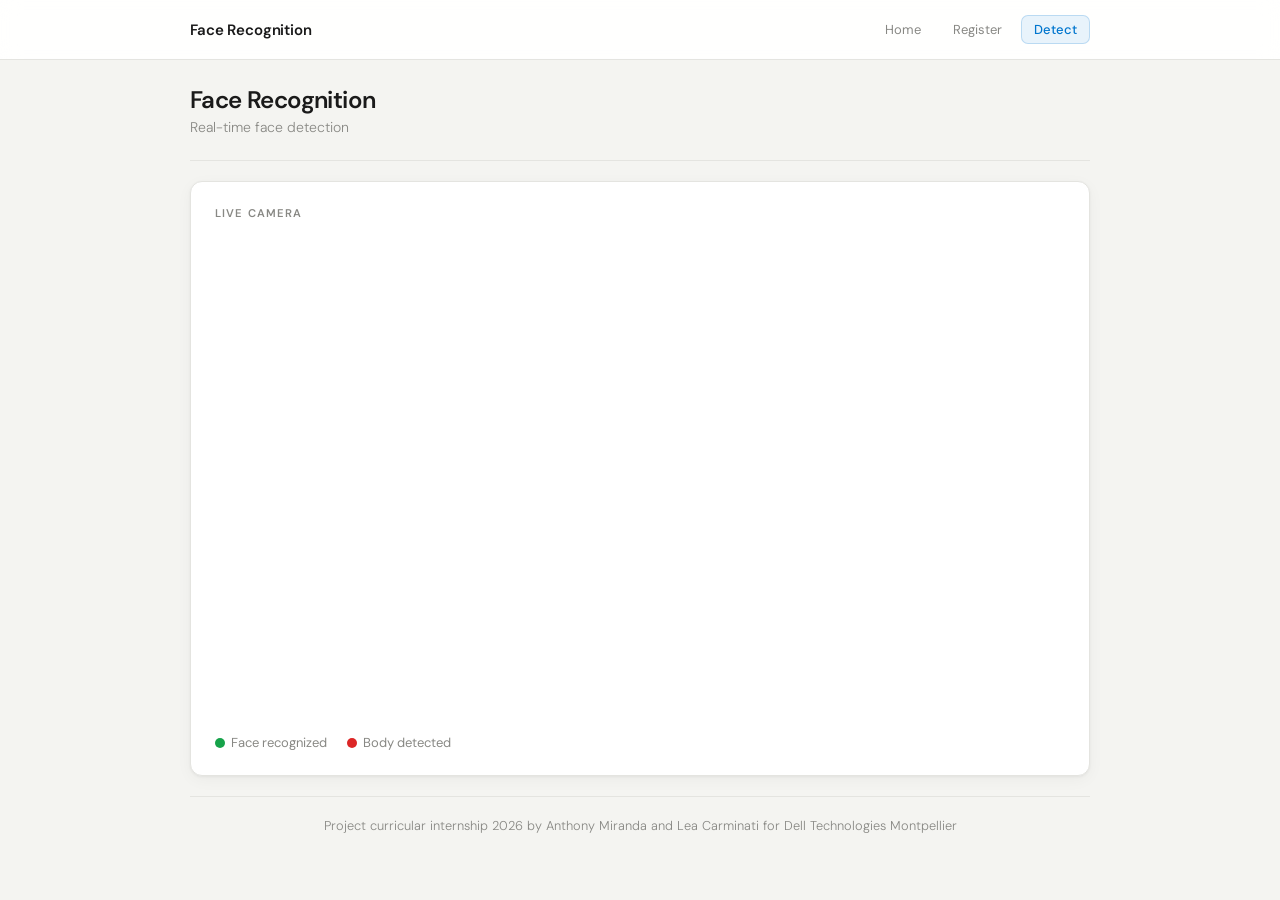
==== siteWeb/detection.html @ 1cf9e91e "v2 site web + start evaluation" ====
<!DOCTYPE html>
<html lang="en">
<head>
    <meta charset="UTF-8">
    <meta name="viewport" content="width=device-width, initial-scale=1.0">
    <title>Face Recognition — Detect</title>
    <link rel="stylesheet" href="style.css">
    <style>
        .detection-wrapper {
            position: relative;
            width: 640px;
            height: 480px;
            margin: 0 auto;
        }
        .detection-wrapper video,
        .detection-wrapper canvas {
            position: absolute;
            top: 0; left: 0;
            pointer-events: none;
        }
    </style>
</head>
<body>

<nav class="navbar">
    <div class="navbar-inner">
        <span class="nav-brand">Face Recognition</span>
        <div class="nav-links">
            <a href="home.html" class="nav-link">Home</a>
            <a href="index.html" class="nav-link">Register</a>
            <a href="detection.html" class="nav-link active">Detect</a>
        </div>
    </div>
</nav>

<div class="container">

    <header class="page-header">
        <h1>Face Recognition</h1>
        <p class="subtitle">Real-time face detection</p>
    </header>

    <div class="section-card">
        <h2>Live camera</h2>

        <div class="detection-wrapper">
            <video id="webcam" autoplay playsinline width="640" height="480"></video>
            <canvas id="overlay" width="640" height="480"></canvas>
        </div>

        <canvas id="capture" width="640" height="480" style="display:none;"></canvas>

        <div class="legend">
            <span class="legend-item"><span class="legend-dot green"></span>Face recognized</span>
            <span class="legend-item"><span class="legend-dot red"></span>Body detected</span>
        </div>
    </div>

    <div class="footer">
        <p>Project curricular internship 2026 by Anthony Miranda and Lea Carminati for Dell Technologies Montpellier</p>
    </div>

</div>
<script src="detection.js"></script>
</body>
</html>
---- siteWeb/style.css ----
/* ============================================================
   style.css — Face Recognition App
   Theme: Clean / Minimal / Professional
   ============================================================ */

@import url('https://fonts.googleapis.com/css2?family=DM+Sans:ital,opsz,wght@0,9..40,300;0,9..40,400;0,9..40,500;0,9..40,600;1,9..40,300&display=swap');

/* ── Variables ── */
:root {
  --bg:           #f4f4f1;
  --surface:      #ffffff;
  --border:       #e4e4e0;
  --border-focus: #1a1a1a;
  --text:         #1a1a1a;
  --text-muted:   #888884;
  --accent:       #1a1a1a;
  --accent-hover: #333333;
  --accent-light: #f0f0ec;
  --dell-blue:    #0076CE;
  --dell-blue-bg: #e8f3fb;
  --success:      #16a34a;
  --radius:       12px;
  --radius-sm:    7px;
  --shadow:       0 1px 3px rgba(0,0,0,.05), 0 4px 16px rgba(0,0,0,.04);
  --font:         'DM Sans', sans-serif;
  --ease:         140ms ease;
  --navbar-h:     60px;
}

/* ── Reset ── */
*, *::before, *::after { box-sizing: border-box; margin: 0; padding: 0; }
html { -webkit-font-smoothing: antialiased; }

/* ── Body ── */
body {
  font-family: var(--font);
  background: var(--bg);
  color: var(--text);
  min-height: 100vh;
  padding-top: calc(var(--navbar-h) + 1.5rem);
  padding-bottom: 3rem;
  padding-left: 1.25rem;
  padding-right: 1.25rem;
}

/* ── Container ── */
.container {
  max-width: 900px;
  margin: 0 auto;
  display: flex;
  flex-direction: column;
  gap: 1.25rem;
}

/* ── Navbar — sticky ── */
.navbar {
  position: fixed;
  top: 0;
  left: 0;
  right: 0;
  z-index: 100;
  height: var(--navbar-h);
  background: rgba(255, 255, 255, 0.92);
  backdrop-filter: blur(10px);
  -webkit-backdrop-filter: blur(10px);
  border-bottom: 1px solid var(--border);
  display: flex;
  align-items: center;
  padding: 0 2rem;
}

.navbar-inner {
  max-width: 900px;
  width: 100%;
  margin: 0 auto;
  display: flex;
  align-items: center;
  justify-content: space-between;
}

.nav-brand {
  font-size: 0.9375rem;
  font-weight: 600;
  letter-spacing: -0.01em;
}

.nav-links {
  display: flex;
  gap: 6px;
}

.nav-link {
  font-size: 0.8125rem;
  font-weight: 400;
  padding: 5px 12px;
  border-radius: var(--radius-sm);
  border: 1px solid transparent;
  color: var(--text-muted);
  text-decoration: none;
  transition: background var(--ease), color var(--ease), border-color var(--ease);
}

.nav-link:hover {
  background: var(--accent-light);
  color: var(--text);
}

.nav-link.active {
  background: var(--dell-blue-bg);
  color: var(--dell-blue);
  border-color: rgba(0, 118, 206, 0.2);
  font-weight: 500;
}

/* ── Header ── */
.page-header {
  padding-bottom: 1.5rem;
  border-bottom: 1px solid var(--border);
}

.page-header h1 {
  font-size: 1.5rem;
  font-weight: 600;
  letter-spacing: -0.025em;
}

.page-header .subtitle {
  font-size: 0.875rem;
  color: var(--text-muted);
  font-weight: 300;
  margin-top: 0.2rem;
}

/* ── Section cards ── */
.section-card {
  background: var(--surface);
  border: 1px solid var(--border);
  border-radius: var(--radius);
  padding: 1.5rem;
  box-shadow: var(--shadow);
}

.section-card h2 {
  font-size: 0.7rem;
  font-weight: 600;
  letter-spacing: 0.1em;
  text-transform: uppercase;
  color: var(--text-muted);
  margin-bottom: 1.25rem;
}

/* ── How to use — always visible ── */
.steps-list {
  list-style: none;
  display: flex;
  flex-direction: column;
  gap: 0.75rem;
  counter-reset: steps;
}

.steps-list li {
  display: flex;
  gap: 12px;
  font-size: 0.875rem;
  color: var(--text-muted);
  line-height: 1.6;
  counter-increment: steps;
}

.steps-list li::before {
  content: counter(steps);
  min-width: 22px;
  height: 22px;
  border-radius: 50%;
  background: var(--dell-blue-bg);
  border: 1px solid rgba(0, 118, 206, 0.2);
  display: flex;
  align-items: center;
  justify-content: center;
  font-size: 0.75rem;
  font-weight: 500;
  color: var(--dell-blue);
  flex-shrink: 0;
  margin-top: 1px;
}

.steps-list li strong {
  color: var(--text);
  font-weight: 500;
}

/* ── Method toggle ── */
.method-toggle {
  display: grid;
  grid-template-columns: 1fr 1fr;
  gap: 8px;
  margin-bottom: 1.5rem;
}

.method-btn {
  display: flex;
  flex-direction: column;
  align-items: center;
  gap: 6px;
  padding: 1rem;
  border-radius: var(--radius-sm);
  border: 1px solid var(--border);
  background: var(--accent-light);
  font-family: var(--font);
  font-size: 0.875rem;
  color: var(--text-muted);
  cursor: pointer;
  transition: background var(--ease), border-color var(--ease), color var(--ease);
}

.method-btn svg { opacity: 0.5; transition: opacity var(--ease); }

.method-btn:hover {
  background: var(--surface);
  color: var(--text);
  border-color: #ccc;
}

.method-btn:hover svg { opacity: 0.8; }

.method-btn.active {
  background: var(--dell-blue-bg);
  color: var(--dell-blue);
  border: 2px solid rgba(0, 118, 206, 0.4);
  font-weight: 500;
}

.method-btn.active svg { opacity: 1; }

/* ── Webcam ── */
.cam-instruction {
  font-size: 1rem;
  font-weight: 500;
  text-align: center;
  margin-bottom: 2px;
}

.cam-step {
  font-size: 0.8125rem;
  color: var(--text-muted);
  text-align: center;
  margin-bottom: 0.75rem;
}

.webcam-wrapper {
  position: relative;
  width: 640px;
  height: 480px;
  background: #000;
  border: 1px solid var(--border);
  border-radius: var(--radius-sm);
  overflow: hidden;
  margin: 0 auto 0.75rem;
}

.webcam-wrapper video {
  width: 640px;
  height: 480px;
  display: block;
}

/* ── Camera overlay ── */
.cam-overlay {
  position: absolute;
  top: 0; left: 0;
  width: 100%; height: 100%;
  display: flex;
  flex-direction: column;
  justify-content: space-between;
  pointer-events: none;
}

.cam-overlay-top {
  padding: 14px 0 10px;
  text-align: center;
  background: linear-gradient(to bottom, rgba(0,0,0,0.45) 0%, transparent 100%);
}

.cam-instruction-overlay {
  font-size: 1rem;
  font-weight: 500;
  color: #fff;
  text-shadow: 0 1px 3px rgba(0,0,0,0.5);
}

.cam-step-overlay {
  font-size: 0.8125rem;
  color: rgba(255,255,255,0.75);
  margin-top: 2px;
}

.cam-overlay-bottom {
  padding-bottom: 20px;
  display: flex;
  justify-content: center;
  pointer-events: all;
  background: linear-gradient(to top, rgba(0,0,0,0.35) 0%, transparent 100%);
}

.btn-capture {
  width: 56px;
  height: 56px;
  border-radius: 50%;
  background: rgba(255,255,255,0.9);
  border: 3px solid rgba(255,255,255,1);
  box-shadow: 0 0 0 3px rgba(255,255,255,0.4);
  cursor: pointer;
  transition: transform 120ms ease, background 120ms ease;
}

.btn-capture:hover {
  background: #fff;
  transform: scale(1.07);
}

.btn-capture:active {
  transform: scale(0.93);
}

#photo-grid {
  display: flex;
  gap: 8px;
  flex-wrap: wrap;
  margin-bottom: 0.75rem;
  justify-content: center;
}

.photo-slot {
  position: relative;
  width: 80px;
  height: 80px;
  border-radius: var(--radius-sm);
  border: 1px dashed var(--border);
  background: var(--accent-light);
  overflow: hidden;
}

.photo-slot img {
  width: 100%;
  height: 100%;
  object-fit: cover;
  border-radius: var(--radius-sm);
}

.btn-delete {
  position: absolute;
  top: 3px;
  right: 3px;
  background: rgba(220, 38, 38, 0.85);
  color: white;
  border: none;
  border-radius: 50%;
  width: 20px;
  height: 20px;
  cursor: pointer;
  font-size: 9px;
  line-height: 20px;
  text-align: center;
  padding: 0;
}

/* ── Upload zone ── */
.upload-zone {
  border: 1px dashed var(--border);
  border-radius: var(--radius-sm);
  padding: 2rem 1.5rem;
  text-align: center;
  display: flex;
  flex-direction: column;
  align-items: center;
  gap: 6px;
  color: var(--text-muted);
}

.upload-title {
  font-size: 0.9375rem;
  font-weight: 500;
  color: var(--text);
}

.upload-hint {
  font-size: 0.8125rem;
  color: var(--text-muted);
}

/* ── Name grid ── */
.name-grid {
  display: grid;
  grid-template-columns: 1fr 1fr;
  gap: 1rem;
}

/* ── Form ── */
.form-group {
  display: flex;
  flex-direction: column;
  gap: 0.375rem;
  margin-bottom: 1rem;
}

.form-group:last-of-type { margin-bottom: 0; }

.form-group label {
  font-size: 0.8125rem;
  font-weight: 500;
}

.form-group input[type="text"],
.form-group input[type="file"] {
  font-family: var(--font);
  font-size: 0.9375rem;
  padding: 0.6rem 0.875rem;
  border: 1px solid var(--border);
  border-radius: var(--radius-sm);
  background: var(--surface);
  color: var(--text);
  outline: none;
  width: 100%;
  transition: border-color var(--ease), box-shadow var(--ease);
}

.form-group input[type="text"]:focus,
.form-group input[type="file"]:focus {
  border-color: var(--dell-blue);
  box-shadow: 0 0 0 3px rgba(0, 118, 206, 0.08);
}

.form-group input[type="file"] {
  padding: 0.5rem 0.75rem;
  color: var(--text-muted);
  cursor: pointer;
}

/* ── Consent ── */
.consent-row {
  display: flex;
  align-items: flex-start;
  gap: 0.75rem;
}

.consent-row input[type="checkbox"] {
  width: 15px;
  height: 15px;
  accent-color: var(--dell-blue);
  cursor: pointer;
  flex-shrink: 0;
  margin-top: 3px;
}

.consent-row label {
  font-size: 0.875rem;
  color: var(--text-muted);
  line-height: 1.5;
  cursor: pointer;
}

.consent-row a {
  color: var(--dell-blue);
  text-decoration: underline;
  text-underline-offset: 2px;
}

/* ── Buttons ── */
.btn {
  display: inline-flex;
  align-items: center;
  justify-content: center;
  font-family: var(--font);
  font-size: 0.875rem;
  font-weight: 500;
  padding: 0.6rem 1.25rem;
  border-radius: var(--radius-sm);
  border: 1px solid transparent;
  cursor: pointer;
  text-decoration: none;
  white-space: nowrap;
  transition: background var(--ease), border-color var(--ease), transform var(--ease);
}

.btn:active { transform: scale(0.97); }

.btn-primary {
  background: var(--dell-blue);
  color: #fff;
  border-color: var(--dell-blue);
}
.btn-primary:hover {
  background: #005fa3;
  border-color: #005fa3;
}

.btn-secondary {
  background: var(--surface);
  color: var(--text);
  border-color: var(--border);
}
.btn-secondary:hover { background: var(--accent-light); }

.btn-row {
  display: flex;
  gap: 0.75rem;
  flex-wrap: wrap;
  margin-top: 1rem;
}

.btn-row.centered { justify-content: center; }

/* ── Message ── */
#message {
  font-size: 0.875rem;
  color: var(--success);
  margin-top: 0.75rem;
  min-height: 1.25rem;
}

/* ── Detection legend ── */
.legend {
  display: flex;
  gap: 1.25rem;
  margin-top: 0.875rem;
}

.legend-item {
  display: flex;
  align-items: center;
  gap: 6px;
  font-size: 0.8125rem;
  color: var(--text-muted);
}

.legend-dot {
  width: 10px;
  height: 10px;
  border-radius: 50%;
  flex-shrink: 0;
}

.legend-dot.green { background: #16a34a; }
.legend-dot.red   { background: #dc2626; }

/* ── Home page ── */
.hero {
  text-align: center;
  padding: 2.5rem 1rem 1.5rem;
}

.hero-badge {
  display: inline-block;
  font-size: 0.6875rem;
  font-weight: 500;
  text-transform: uppercase;
  letter-spacing: 0.09em;
  color: var(--dell-blue);
  background: var(--dell-blue-bg);
  border: 1px solid rgba(0, 118, 206, 0.2);
  padding: 4px 12px;
  border-radius: 99px;
  margin-bottom: 1.25rem;
}

.hero-title {
  font-size: 1.875rem;
  font-weight: 600;
  letter-spacing: -0.03em;
  line-height: 1.25;
  margin-bottom: 0.875rem;
}

.hero-sub {
  font-size: 0.9375rem;
  color: var(--text-muted);
  font-weight: 300;
  line-height: 1.7;
  max-width: 520px;
  margin: 0 auto 2rem;
}

.home-divider {
  height: 1px;
  background: var(--border);
}

.section-label {
  font-size: 0.6875rem;
  font-weight: 600;
  letter-spacing: 0.1em;
  text-transform: uppercase;
  color: var(--text-muted);
  margin-bottom: 1rem;
}

.home-section {
  display: flex;
  flex-direction: column;
  gap: 0.75rem;
}

.home-text {
  font-size: 0.9375rem;
  font-weight: 300;
  color: var(--text-muted);
  line-height: 1.75;
}

.hiw-list {
  display: flex;
  flex-direction: column;
  gap: 1.25rem;
}

.hiw-item {
  display: flex;
  gap: 1rem;
  align-items: flex-start;
}

.hiw-icon {
  font-size: 0.6875rem;
  font-weight: 600;
  color: var(--dell-blue);
  letter-spacing: 0.05em;
  min-width: 24px;
  padding-top: 3px;
}

.hiw-title {
  font-size: 0.9375rem;
  font-weight: 500;
  margin-bottom: 3px;
}

.hiw-desc {
  font-size: 0.875rem;
  font-weight: 300;
  color: var(--text-muted);
  line-height: 1.65;
}

/* ── CTA grid (home) ── */
.cta-grid {
  display: grid;
  grid-template-columns: 1fr 1fr;
  gap: 1rem;
}

.cta-card {
  background: var(--surface);
  border: 1px solid var(--border);
  border-radius: var(--radius);
  padding: 1.5rem;
  display: flex;
  flex-direction: column;
  gap: 0.625rem;
  box-shadow: var(--shadow);
}

.cta-card.cta-main {
  border: 2px solid var(--dell-blue);
}

.cta-label {
  font-size: 0.6875rem;
  font-weight: 600;
  text-transform: uppercase;
  letter-spacing: 0.1em;
  color: var(--dell-blue);
}

.cta-title {
  font-size: 1rem;
  font-weight: 600;
  letter-spacing: -0.01em;
}

.cta-desc {
  font-size: 0.875rem;
  font-weight: 300;
  color: var(--text-muted);
  line-height: 1.6;
  flex: 1;
}

/* ── Privacy page ── */
.privacy-wrap {
  padding: 2rem 0 3rem;
  max-width: 660px;
}

.privacy-wrap h1 {
  font-size: 1.75rem;
  font-weight: 600;
  letter-spacing: -0.03em;
  margin-bottom: 0.5rem;
}

.privacy-meta {
  font-size: 0.8125rem;
  color: var(--text-muted);
  font-weight: 300;
  margin-bottom: 2.5rem;
  padding-bottom: 1.5rem;
  border-bottom: 1px solid var(--border);
}

.privacy-wrap h3 {
  font-size: 0.75rem;
  font-weight: 600;
  text-transform: uppercase;
  letter-spacing: 0.09em;
  color: var(--text-muted);
  margin-top: 2.25rem;
  margin-bottom: 0.625rem;
}

.privacy-wrap p {
  font-size: 0.9375rem;
  font-weight: 300;
  line-height: 1.8;
  color: var(--text);
}

.privacy-wrap ul {
  list-style: none;
  display: flex;
  flex-direction: column;
  gap: 0.375rem;
  margin-top: 0.5rem;
}

.privacy-wrap ul li {
  font-size: 0.9375rem;
  font-weight: 300;
  line-height: 1.6;
  padding-left: 1rem;
  position: relative;
  color: var(--text);
}

.privacy-wrap ul li::before {
  content: '—';
  position: absolute;
  left: 0;
  color: var(--text-muted);
}

.privacy-wrap a {
  color: var(--dell-blue);
  text-decoration: underline;
  text-underline-offset: 2px;
}

/* ── Footer ── */
.footer {
  border-top: 1px solid var(--border);
  padding-top: 1.25rem;
  text-align: center;
}

.footer p {
  font-size: 0.8rem;
  color: var(--text-muted);
  font-weight: 300;
}

/* ── Responsive ── */
@media (max-width: 640px) {
  body { padding-left: 1rem; padding-right: 1rem; }
  .name-grid, .cta-grid, .method-toggle { grid-template-columns: 1fr; }
  .hero-title { font-size: 1.5rem; }
  .navbar { padding: 0 1rem; }
}
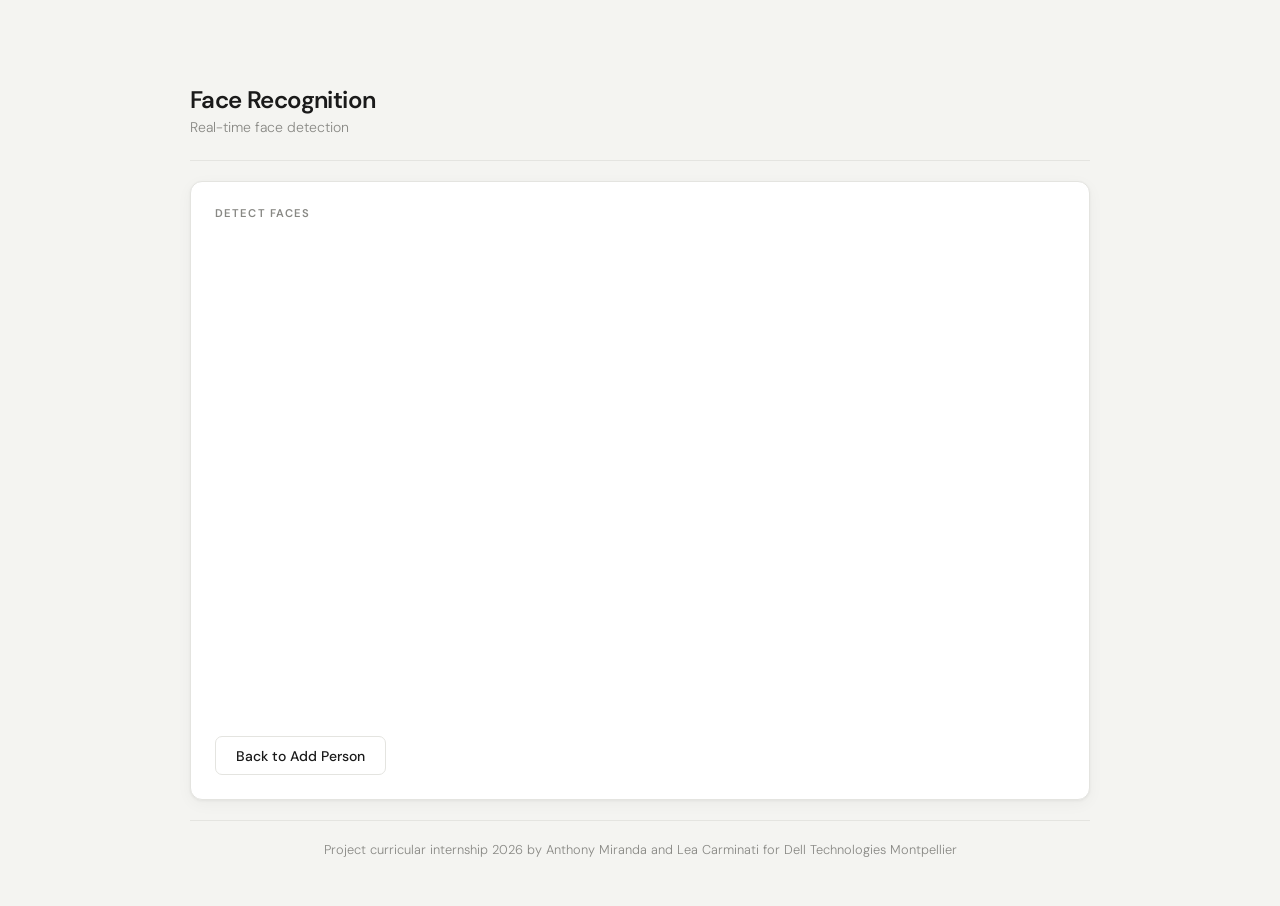
==== commit ccb2e987: "capt by python" ====
--- a/siteWeb/detection.html
+++ b/siteWeb/detection.html
@@ -2,15 +2,14 @@
 <html lang="en">
 <head>
     <meta charset="UTF-8">
-    <meta name="viewport" content="width=device-width, initial-scale=1.0">
     <title>Face Recognition — Detect</title>
     <link rel="stylesheet" href="style.css">
     <style>
+        /* riquadro originale — invariato */
         .detection-wrapper {
             position: relative;
             width: 640px;
             height: 480px;
-            margin: 0 auto;
         }
         .detection-wrapper video,
         .detection-wrapper canvas {
@@ -21,18 +20,6 @@
     </style>
 </head>
 <body>
-
-<nav class="navbar">
-    <div class="navbar-inner">
-        <span class="nav-brand">Face Recognition</span>
-        <div class="nav-links">
-            <a href="home.html" class="nav-link">Home</a>
-            <a href="index.html" class="nav-link">Register</a>
-            <a href="detection.html" class="nav-link active">Detect</a>
-        </div>
-    </div>
-</nav>
-
 <div class="container">
 
     <header class="page-header">
@@ -41,26 +28,24 @@
     </header>
 
     <div class="section-card">
-        <h2>Live camera</h2>
+        <h2>Detect Faces</h2>
 
         <div class="detection-wrapper">
-            <video id="webcam" autoplay playsinline width="640" height="480"></video>
-            <canvas id="overlay" width="640" height="480"></canvas>
+            <img id="feed" style="border-radius: 8px; max-width: 100%;">
         </div>
 
         <canvas id="capture" width="640" height="480" style="display:none;"></canvas>
 
-        <div class="legend">
-            <span class="legend-item"><span class="legend-dot green"></span>Face recognized</span>
-            <span class="legend-item"><span class="legend-dot red"></span>Body detected</span>
+        <div class="btn-row">
+            <a href="index.html" class="btn btn-secondary">Back to Add Person</a>
         </div>
     </div>
 
     <div class="footer">
-        <p>Project curricular internship 2026 by Anthony Miranda and Lea Carminati for Dell Technologies Montpellier</p>
+        <p>Project curricular internship 2026 by Anthony Miranda and Lea Carminati for Dell Technologies Montpellier</p>   
     </div>
 
 </div>
-<script src="detection.js"></script>
+<script src="vidéo.js"></script>
 </body>
 </html>
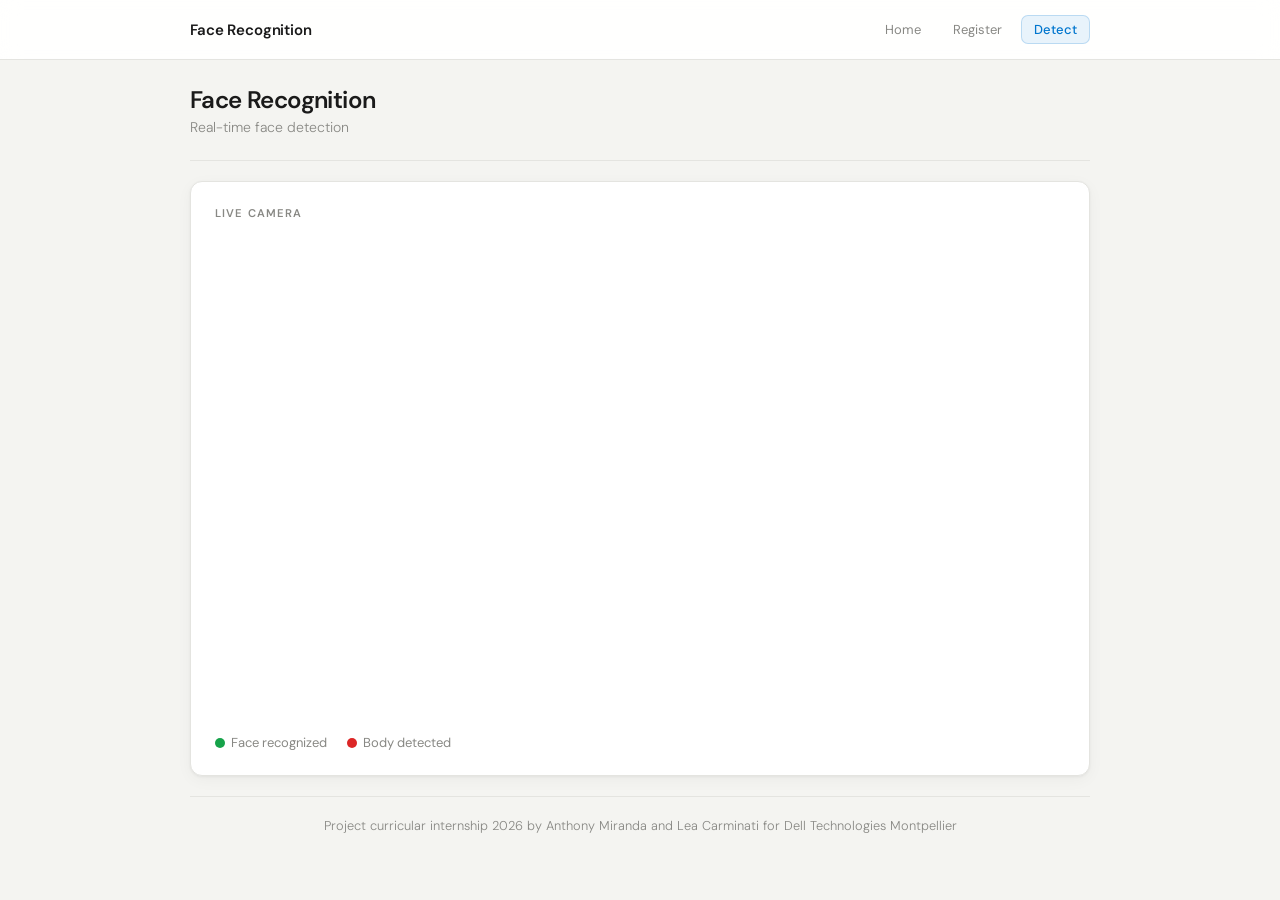
==== commit 4dc49617: "merge branch '56-model-evaluation'" ====
--- a/siteWeb/detection.html
+++ b/siteWeb/detection.html
@@ -2,14 +2,15 @@
 <html lang="en">
 <head>
     <meta charset="UTF-8">
+    <meta name="viewport" content="width=device-width, initial-scale=1.0">
     <title>Face Recognition — Detect</title>
     <link rel="stylesheet" href="style.css">
     <style>
-        /* riquadro originale — invariato */
         .detection-wrapper {
             position: relative;
             width: 640px;
             height: 480px;
+            margin: 0 auto;
         }
         .detection-wrapper video,
         .detection-wrapper canvas {
@@ -20,6 +21,18 @@
     </style>
 </head>
 <body>
+
+<nav class="navbar">
+    <div class="navbar-inner">
+        <span class="nav-brand">Face Recognition</span>
+        <div class="nav-links">
+            <a href="home.html" class="nav-link">Home</a>
+            <a href="index.html" class="nav-link">Register</a>
+            <a href="detection.html" class="nav-link active">Detect</a>
+        </div>
+    </div>
+</nav>
+
 <div class="container">
 
     <header class="page-header">
@@ -28,24 +41,26 @@
     </header>
 
     <div class="section-card">
-        <h2>Detect Faces</h2>
+        <h2>Live camera</h2>
 
         <div class="detection-wrapper">
-            <img id="feed" style="border-radius: 8px; max-width: 100%;">
+            <video id="webcam" autoplay playsinline width="640" height="480"></video>
+            <canvas id="overlay" width="640" height="480"></canvas>
         </div>
 
         <canvas id="capture" width="640" height="480" style="display:none;"></canvas>
 
-        <div class="btn-row">
-            <a href="index.html" class="btn btn-secondary">Back to Add Person</a>
+        <div class="legend">
+            <span class="legend-item"><span class="legend-dot green"></span>Face recognized</span>
+            <span class="legend-item"><span class="legend-dot red"></span>Body detected</span>
         </div>
     </div>
 
     <div class="footer">
-        <p>Project curricular internship 2026 by Anthony Miranda and Lea Carminati for Dell Technologies Montpellier</p>   
+        <p>Project curricular internship 2026 by Anthony Miranda and Lea Carminati for Dell Technologies Montpellier</p>
     </div>
 
 </div>
-<script src="vidéo.js"></script>
+<script src="detection.js"></script>
 </body>
 </html>
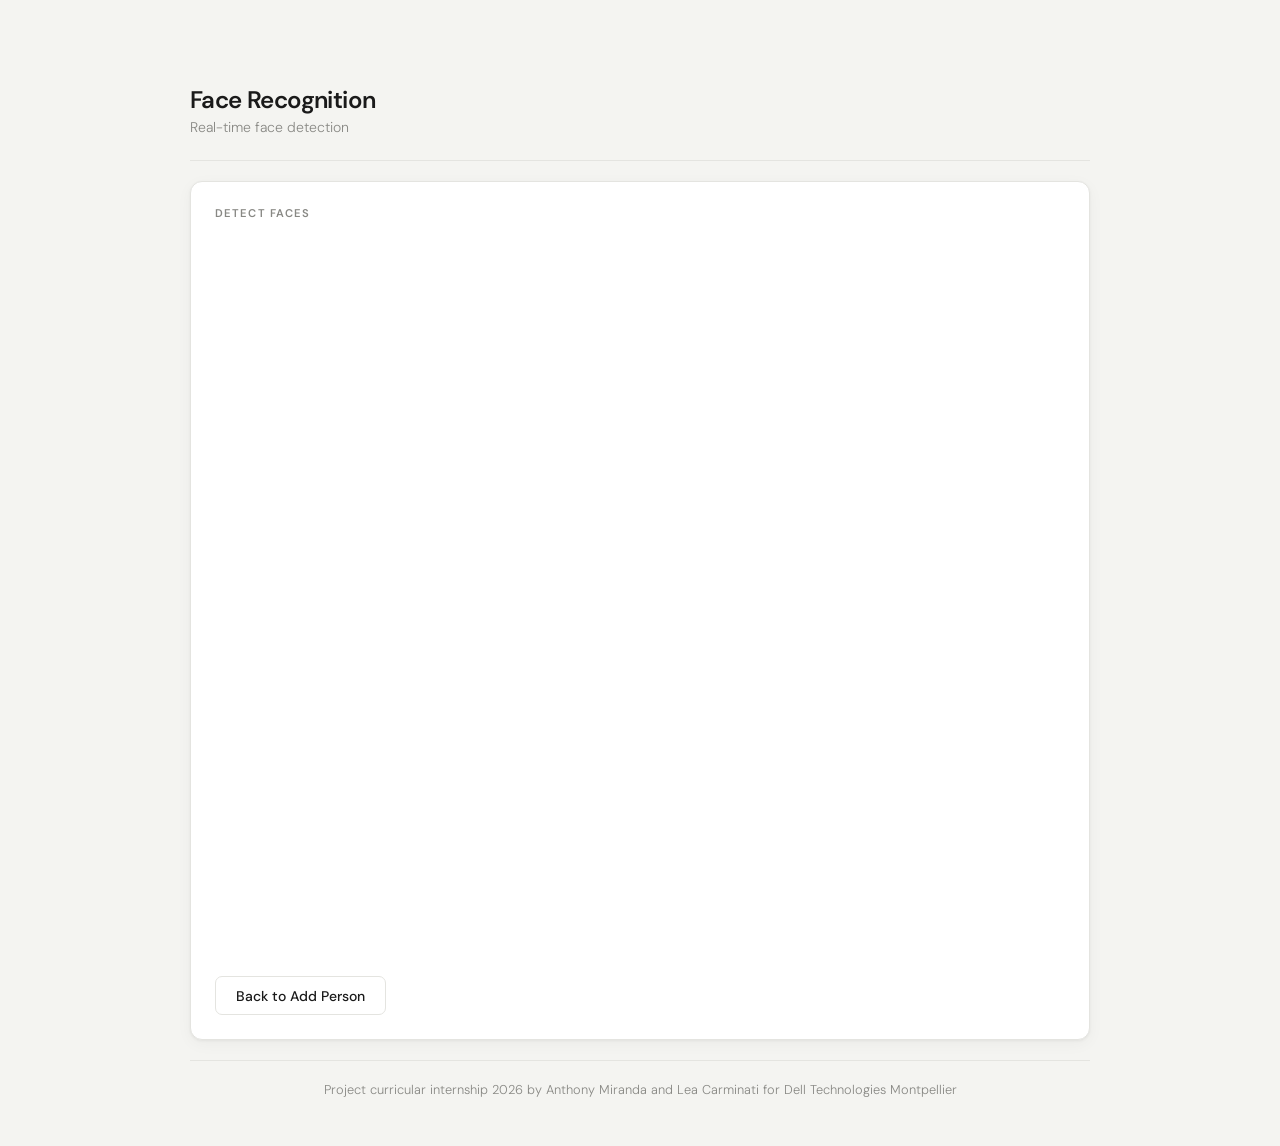
==== commit 2a953919: "resize" ====
--- a/siteWeb/detection.html
+++ b/siteWeb/detection.html
@@ -2,15 +2,15 @@
 <html lang="en">
 <head>
     <meta charset="UTF-8">
-    <meta name="viewport" content="width=device-width, initial-scale=1.0">
     <title>Face Recognition — Detect</title>
     <link rel="stylesheet" href="style.css">
     <style>
+        /* riquadro originale — invariato */
         .detection-wrapper {
             position: relative;
-            width: 640px;
-            height: 480px;
-            margin: 0 auto;
+            width: 960px;
+            height: 720px;
+            margin: 0 auto ;
         }
         .detection-wrapper video,
         .detection-wrapper canvas {
@@ -21,18 +21,6 @@
     </style>
 </head>
 <body>
-
-<nav class="navbar">
-    <div class="navbar-inner">
-        <span class="nav-brand">Face Recognition</span>
-        <div class="nav-links">
-            <a href="home.html" class="nav-link">Home</a>
-            <a href="index.html" class="nav-link">Register</a>
-            <a href="detection.html" class="nav-link active">Detect</a>
-        </div>
-    </div>
-</nav>
-
 <div class="container">
 
     <header class="page-header">
@@ -41,26 +29,24 @@
     </header>
 
     <div class="section-card">
-        <h2>Live camera</h2>
+        <h2>Detect Faces</h2>
 
         <div class="detection-wrapper">
-            <video id="webcam" autoplay playsinline width="640" height="480"></video>
-            <canvas id="overlay" width="640" height="480"></canvas>
+            <img id="feed" style="border-radius: 8px; max-width: 100%;">
         </div>
 
         <canvas id="capture" width="640" height="480" style="display:none;"></canvas>
 
-        <div class="legend">
-            <span class="legend-item"><span class="legend-dot green"></span>Face recognized</span>
-            <span class="legend-item"><span class="legend-dot red"></span>Body detected</span>
+        <div class="btn-row">
+            <a href="index.html" class="btn btn-secondary">Back to Add Person</a>
         </div>
     </div>
 
     <div class="footer">
-        <p>Project curricular internship 2026 by Anthony Miranda and Lea Carminati for Dell Technologies Montpellier</p>
+        <p>Project curricular internship 2026 by Anthony Miranda and Lea Carminati for Dell Technologies Montpellier</p>   
     </div>
 
 </div>
-<script src="detection.js"></script>
+<script src="vidéo.js"></script>
 </body>
 </html>
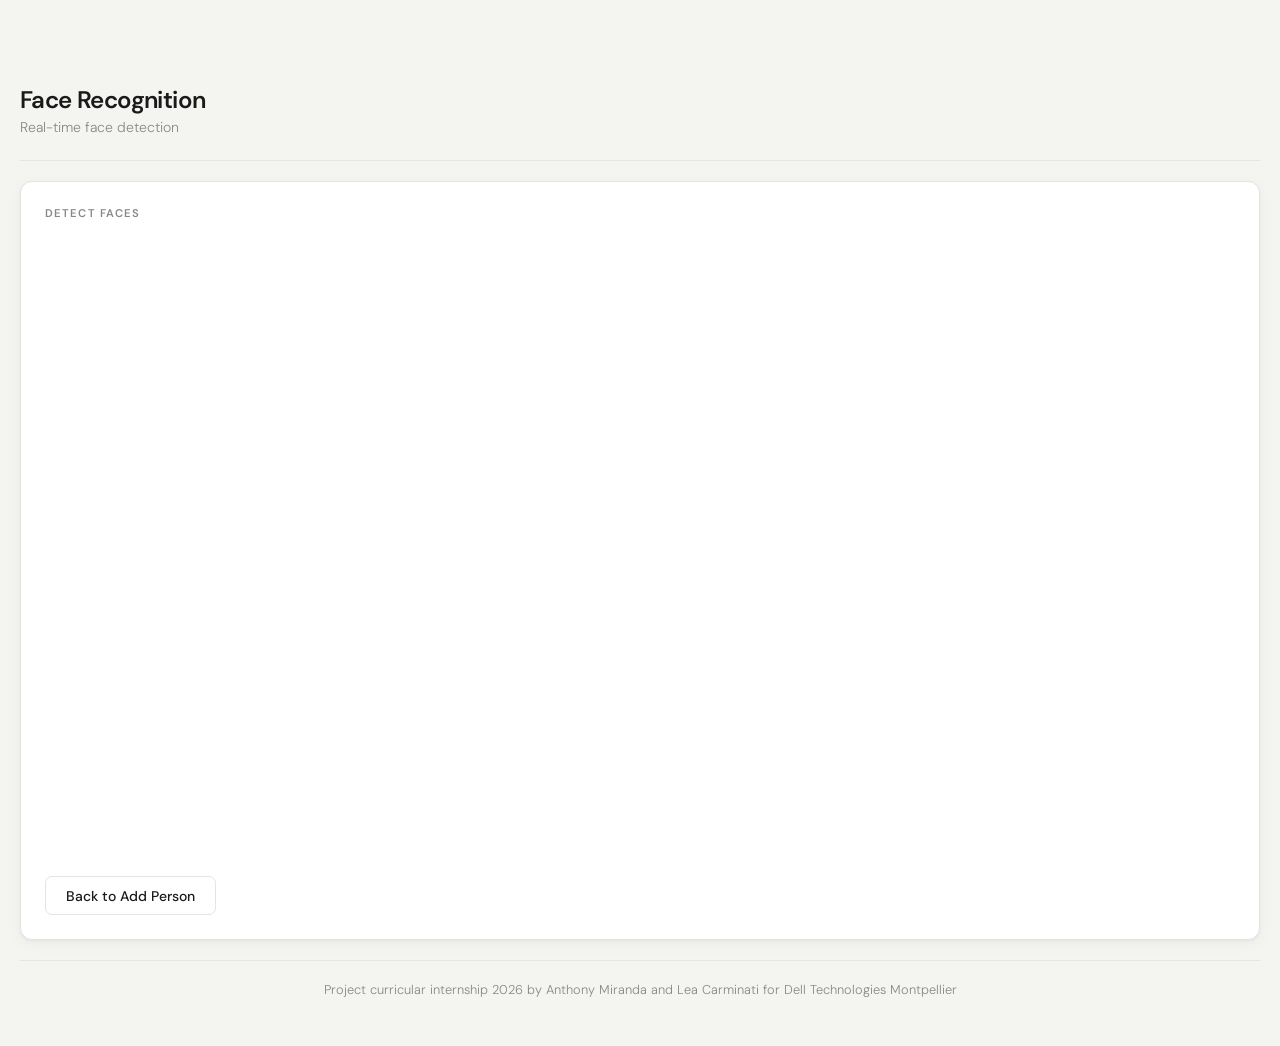
==== commit 6d628a87: "taille feed" ====
--- a/siteWeb/detection.html
+++ b/siteWeb/detection.html
@@ -5,11 +5,12 @@
     <title>Face Recognition — Detect</title>
     <link rel="stylesheet" href="style.css">
     <style>
+        /* {border : red dotted 1px}
         /* riquadro originale — invariato */
         .detection-wrapper {
             position: relative;
-            width: 960px;
-            height: 720px;
+            width: 1100px;
+            height: 620px;
             margin: 0 auto ;
         }
         .detection-wrapper video,
@@ -23,30 +24,40 @@
 <body>
 <div class="container">
 
+
     <header class="page-header">
         <h1>Face Recognition</h1>
         <p class="subtitle">Real-time face detection</p>
     </header>
 
+
     <div class="section-card">
         <h2>Detect Faces</h2>
 
+
         <div class="detection-wrapper">
-            <img id="feed" style="border-radius: 8px; max-width: 100%;">
+            <img id="feed" style="border-radius: 8px; width:20 ;height:20 ;max-width: 100%;">
         </div>
 
-        <canvas id="capture" width="640" height="480" style="display:none;"></canvas>
+
+        <canvas id="capture" width="20" height="20" style="display:none;"></canvas>
+
 
         <div class="btn-row">
             <a href="index.html" class="btn btn-secondary">Back to Add Person</a>
         </div>
     </div>
 
+
     <div class="footer">
-        <p>Project curricular internship 2026 by Anthony Miranda and Lea Carminati for Dell Technologies Montpellier</p>   
+        <p>Project curricular internship 2026 by Anthony Miranda and Lea Carminati for Dell Technologies Montpellier</p>  
     </div>
+
 
 </div>
 <script src="vidéo.js"></script>
 </body>
-</html>+</html>
+
+
+
--- a/siteWeb/style.css
+++ b/siteWeb/style.css
@@ -45,7 +45,7 @@
 
 /* ── Container ── */
 .container {
-  max-width: 900px;
+  max-width: 1500px;
   margin: 0 auto;
   display: flex;
   flex-direction: column;
@@ -315,7 +315,7 @@
 
 .btn-capture:hover {
   background: #fff;
-  transform: scale(1.07);
+  transform: scale(1.04);
 }
 
 .btn-capture:active {
@@ -594,6 +594,12 @@
   margin-bottom: 1rem;
 }
 
+.steps-list li strong {
+  white-space: nowrap;
+  color: var(--text);
+  font-weight: 500;
+}
+
 .home-section {
   display: flex;
   flex-direction: column;
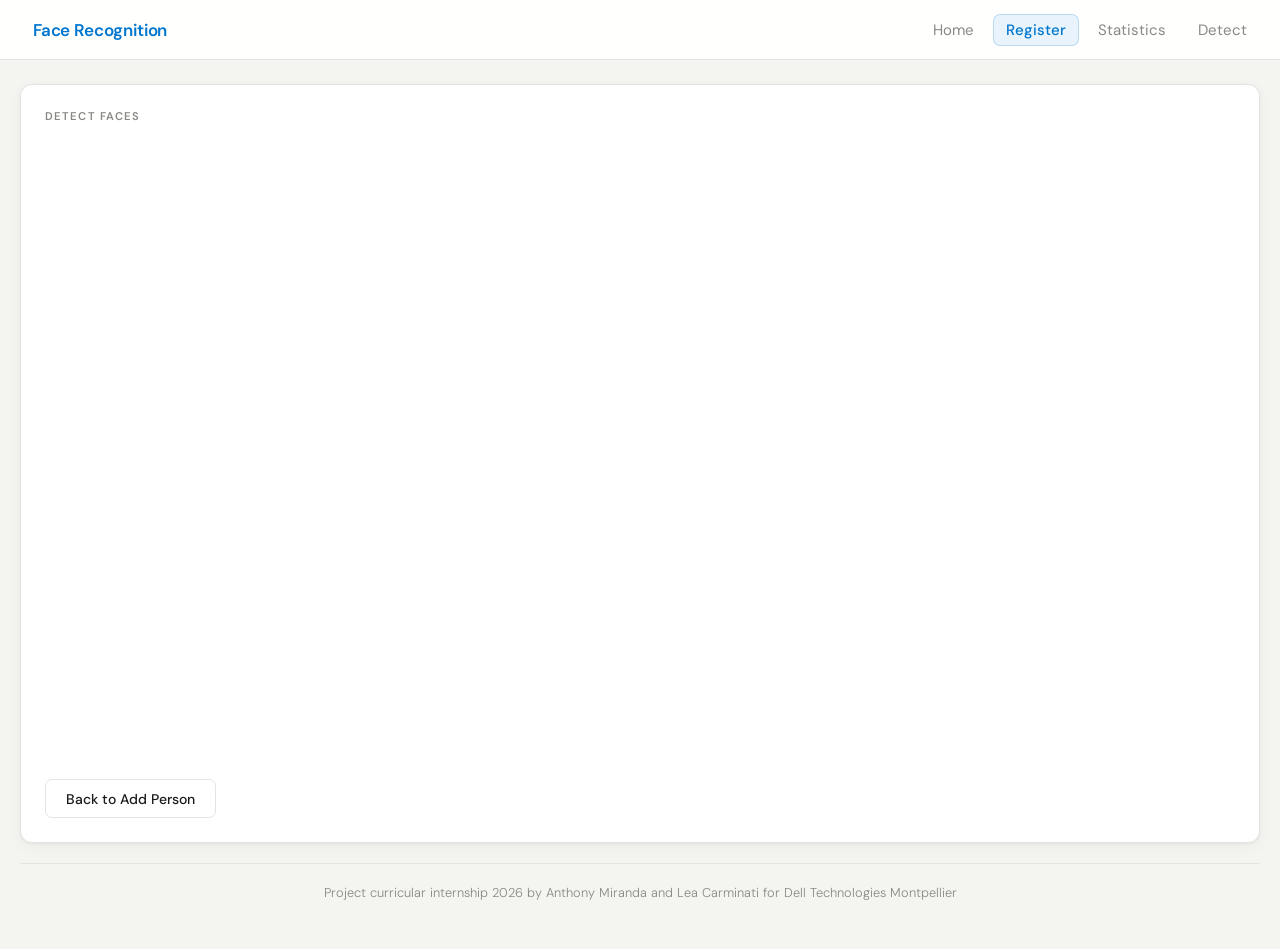
==== commit b57d1123: "site" ====
--- a/siteWeb/detection.html
+++ b/siteWeb/detection.html
@@ -5,8 +5,221 @@
     <title>Face Recognition — Detect</title>
     <link rel="stylesheet" href="style.css">
     <style>
-        /* {border : red dotted 1px}
-        /* riquadro originale — invariato */
+:root {
+  --bg:           #f4f4f1;
+  --surface:      #ffffff;
+  --border:       #e4e4e0;
+  --border-focus: #1a1a1a;
+  --text:         #1a1a1a;
+  --text-muted:   #888884;
+  --accent:       #1a1a1a;
+  --accent-hover: #333333;
+  --accent-light: #f0f0ec;
+  --dell-blue:    #0076CE;
+  --dell-blue-soft: #e6f4fc;
+  --dell-blue-bg: #e8f3fb;
+  --success:      #16a34a;
+  --radius:       12px;
+  --radius-sm:    7px;
+  --shadow:       0 1px 3px rgba(0,0,0,.05), 0 4px 16px rgba(0,0,0,.04);
+  --font:         'DM Sans', sans-serif;
+  --ease:         140ms ease;
+  --navbar-h:     60px;
+}
+.navbar {
+  position: fixed;
+  top: 0;
+  left: 0;
+  right: 0;
+  z-index: 100;
+  height: var(--navbar-h);
+  background: rgba(255, 255, 255, 0.92);
+  backdrop-filter: blur(10px);
+  -webkit-backdrop-filter: blur(10px);
+  border-bottom: 1px solid var(--border);
+  display: flex;
+  align-items: center;
+  padding: 0 1.25rem; 
+}
+
+.navbar-inner {
+  max-width: 1500px; 
+  width: 100%;
+  margin: 0 auto;
+  display: flex;
+  align-items: center;
+  justify-content: space-between;
+}
+
+.nav-brand {
+  color: var(--dell-blue);
+  font-size: 1.25rem;
+  font-weight: 600;
+  letter-spacing: -0.01em;
+}
+
+.nav-links {
+  display: flex;
+  gap: 6px;
+}
+
+.nav-link {
+  font-size: 0.9375rem;
+  font-weight: 400;
+  padding: 5px 12px;
+  border-radius: var(--radius-sm);
+  border: 1px solid transparent;
+  color: var(--text-muted);
+  text-decoration: none;
+  transition: background var(--ease), color var(--ease), border-color var(--ease);
+}
+
+.nav-link:hover {
+  background: var(--accent-light);
+  color: var(--text);
+}
+
+.nav-link.active {
+  background: var(--dell-blue-bg);
+  color: var(--dell-blue);
+  border-color: rgba(0, 118, 206, 0.2);
+  font-weight: 500;
+}
+
+.nav-brand-link:hover {
+  background: transparent;
+}@import url('variables/variables.css');
+
+.navbar {
+  position: fixed;
+  top: 0;
+  left: 0;
+  right: 0;
+  z-index: 100;
+  height: var(--navbar-h);
+  background: rgba(255, 255, 255, 0.92);
+  backdrop-filter: blur(10px);
+  -webkit-backdrop-filter: blur(10px);
+  border-bottom: 1px solid var(--border);
+  display: flex;
+  align-items: center;
+  padding: 0 1.25rem; 
+}
+
+.navbar-inner {
+  max-width: 1500px; 
+  width: 100%;
+  margin: 0 auto;
+  display: flex;
+  align-items: center;
+  justify-content: space-between;
+}
+
+.nav-brand {
+  color: var(--dell-blue);
+  font-size: 1.0625rem;
+  font-weight: 600;
+  letter-spacing: -0.01em;
+}
+
+.nav-links {
+  display: flex;
+  gap: 6px;
+}
+
+.nav-link {
+  font-size: 0.9375rem;
+  font-weight: 400;
+  padding: 5px 12px;
+  border-radius: var(--radius-sm);
+  border: 1px solid transparent;
+  color: var(--text-muted);
+  text-decoration: none;
+  transition: background var(--ease), color var(--ease), border-color var(--ease);
+}
+
+.nav-link:hover {
+  background: var(--accent-light);
+  color: var(--text);
+}
+
+.nav-link.active {
+  background: var(--dell-blue-bg);
+  color: var(--dell-blue);
+  border-color: rgba(0, 118, 206, 0.2);
+  font-weight: 500;
+}
+
+.nav-brand-link:hover {
+  background: transparent;
+}@import url('variables/variables.css');
+
+.navbar {
+  position: fixed;
+  top: 0;
+  left: 0;
+  right: 0;
+  z-index: 100;
+  height: var(--navbar-h);
+  background: rgba(255, 255, 255, 0.92);
+  backdrop-filter: blur(10px);
+  -webkit-backdrop-filter: blur(10px);
+  border-bottom: 1px solid var(--border);
+  display: flex;
+  align-items: center;
+  padding: 0 1.25rem; 
+}
+
+.navbar-inner {
+  max-width: 1500px; 
+  width: 100%;
+  margin: 0 auto;
+  display: flex;
+  align-items: center;
+  justify-content: space-between;
+}
+
+.nav-brand {
+  color: var(--dell-blue);
+  font-size: 1.0625rem;
+  font-weight: 600;
+  letter-spacing: -0.01em;
+}
+
+.nav-links {
+  display: flex;
+  gap: 6px;
+}
+
+.nav-link {
+  font-size: 0.9375rem;
+  font-weight: 400;
+  padding: 5px 12px;
+  border-radius: var(--radius-sm);
+  border: 1px solid transparent;
+  color: var(--text-muted);
+  text-decoration: none;
+  transition: background var(--ease), color var(--ease), border-color var(--ease);
+}
+
+.nav-link:hover {
+  background: var(--accent-light);
+  color: var(--text);
+}
+
+.nav-link.active {
+  background: var(--dell-blue-bg);
+  color: var(--dell-blue);
+  border-color: rgba(0, 118, 206, 0.2);
+  font-weight: 500;
+}
+
+.nav-brand-link:hover {
+  background: transparent;
+}
+
+
+
         .detection-wrapper {
             position: relative;
             width: 1100px;
@@ -23,12 +236,21 @@
 </head>
 <body>
 <div class="container">
-
-
-    <header class="page-header">
-        <h1>Face Recognition</h1>
-        <p class="subtitle">Real-time face detection</p>
-    </header>
+    <nav class="navbar">
+    <div class="navbar-inner">
+        <a  href="index.php" class = nav-link> <span class="nav-brand">Face Recognition</span> </a>
+        
+        <div class="nav-links">
+            <a href="index.php" class="nav-link">Home</a>
+            <a href="register.php" class="nav-link active">Register</a>
+            <a href="statistics.php" class="nav-link">Statistics</a>
+            <a href="detection.php" class="nav-link">Detect</a>
+
+        </div>
+    </div>
+</nav>
+
+
 
 
     <div class="section-card">
--- a/siteWeb/style.css
+++ b/siteWeb/style.css
@@ -1,11 +1,6 @@
-/* ============================================================
-   style.css — Face Recognition App
-   Theme: Clean / Minimal / Professional
-   ============================================================ */
-
 @import url('https://fonts.googleapis.com/css2?family=DM+Sans:ital,opsz,wght@0,9..40,300;0,9..40,400;0,9..40,500;0,9..40,600;1,9..40,300&display=swap');
 
-/* ── Variables ── */
+/* VARIABLES */
 :root {
   --bg:           #f4f4f1;
   --surface:      #ffffff;
@@ -27,11 +22,11 @@
   --navbar-h:     60px;
 }
 
-/* ── Reset ── */
+/*  Reset  */
 *, *::before, *::after { box-sizing: border-box; margin: 0; padding: 0; }
 html { -webkit-font-smoothing: antialiased; }
 
-/* ── Body ── */
+/*  BODY  */
 body {
   font-family: var(--font);
   background: var(--bg);
@@ -52,7 +47,7 @@
   gap: 1.25rem;
 }
 
-/* ── Navbar — sticky ── */
+/* NAVBAR*/
 .navbar {
   position: fixed;
   top: 0;
